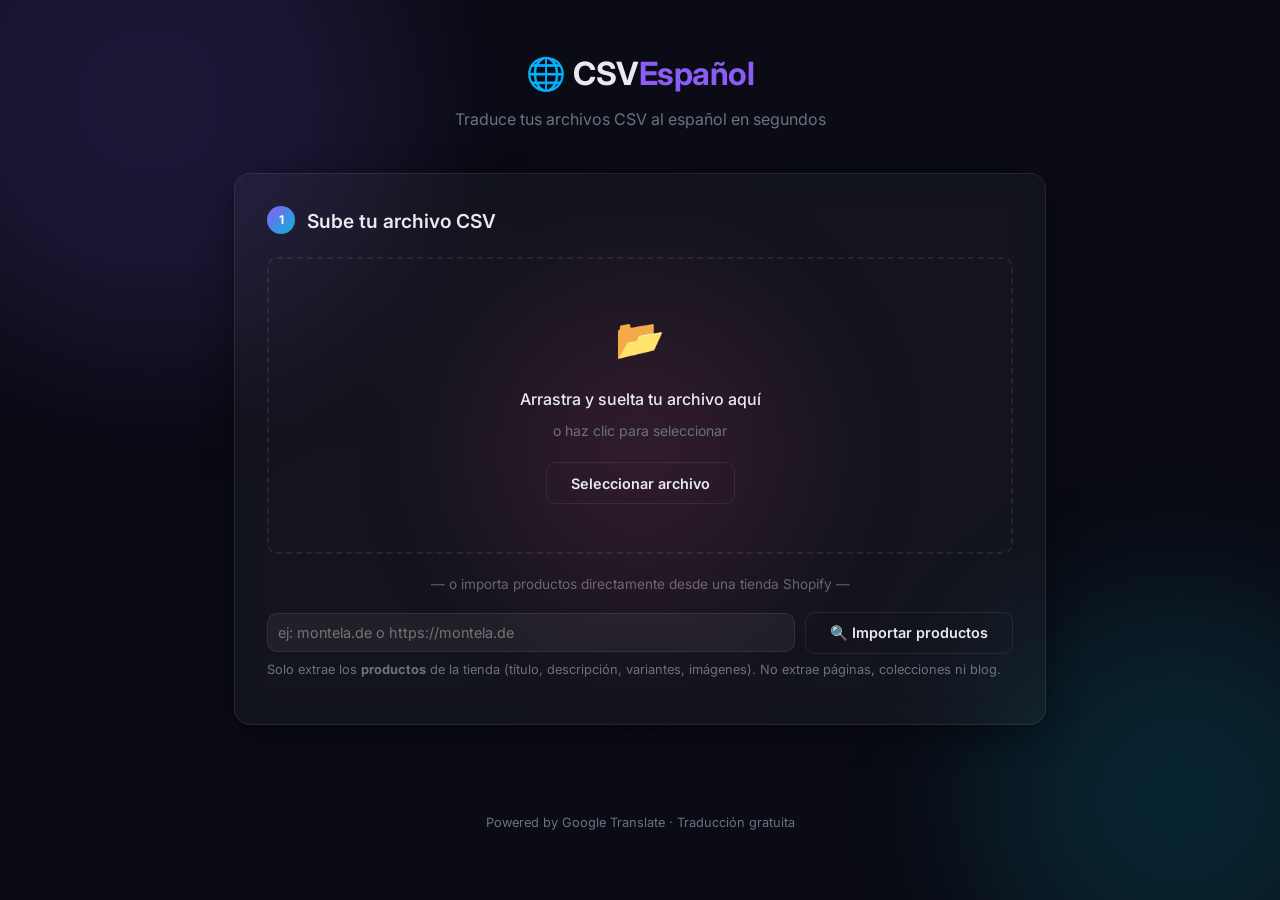
==== public/index.html @ 5ded4c6f "feat: perfected CSV selection flow and synchronized UX with URL import" ====
<!DOCTYPE html>
<html lang="es">

<head>
  <meta charset="UTF-8" />
  <meta name="viewport" content="width=device-width, initial-scale=1.0" />
  <title>CSV Traductor al Español</title>
  <meta name="description"
    content="Traduce archivos CSV al español de forma rápida y sencilla. Sube tu archivo, selecciona las columnas y descarga el resultado." />
  <link rel="preconnect" href="https://fonts.googleapis.com" />
  <link rel="preconnect" href="https://fonts.gstatic.com" crossorigin />
  <link href="https://fonts.googleapis.com/css2?family=Inter:wght@300;400;500;600;700&display=swap" rel="stylesheet" />
  <!-- Cache-busting: always load the latest CSS -->
  <script>
    (function () {
      var v = Date.now();
      var l = document.createElement('link');
      l.rel = 'stylesheet'; l.href = 'style.css?v=' + v;
      document.head.appendChild(l);
    })();
  </script>
</head>

<body>
  <div class="bg-orbs">
    <div class="orb orb-1"></div>
    <div class="orb orb-2"></div>
    <div class="orb orb-3"></div>
  </div>

  <header class="header">
    <div class="logo">
      <span class="logo-icon">🌐</span>
      <span class="logo-text">CSV<span class="accent">Español</span></span>
    </div>
    <p class="tagline">Traduce tus archivos CSV al español en segundos</p>
  </header>

  <main class="main">

    <!-- STEP 1: Upload -->
    <section class="card" id="step-upload">
      <div class="step-badge">1</div>
      <h2>Sube tu archivo CSV</h2>
      <div class="drop-zone" id="dropZone">
        <div class="drop-icon">📂</div>
        <p class="drop-title">Arrastra y suelta tu archivo aquí</p>
        <p class="drop-sub">o haz clic para seleccionar</p>
        <input type="file" id="fileInput" accept=".csv" hidden />
        <button class="btn btn-outline" id="browseBtn">Seleccionar archivo</button>
      </div>
      <div class="file-info hidden" id="fileInfo">
        <span class="file-icon">📄</span>
        <span id="fileName"></span>
        <span id="fileSize" class="muted"></span>
        <button class="btn-icon" id="removeFile" title="Eliminar archivo">✕</button>
      </div>

      <!-- Importar desde URL de tienda Shopify -->
      <div class="import-url-section">
        <div class="import-divider">— o importa productos directamente desde una tienda Shopify —</div>
        <div class="import-url-row">
          <input type="text" id="shopifyImportUrl" class="select" placeholder="ej: montela.de o https://montela.de"
            style="flex:1;padding:10px;" />
          <button class="btn btn-outline" id="importFromUrlBtn">🔍 Importar productos</button>
        </div>
        <p class="config-hint" style="margin-top:6px;">Solo extrae los <strong>productos</strong> de la tienda (título,
          descripción, variantes, imágenes). No extrae páginas, colecciones ni blog.</p>
        <p id="importStatus" class="config-hint hidden" style="margin-top:6px;"></p>
      </div>
    </section>

    <!-- STEP 2: Seleccionar productos -->
    <section class="card hidden" id="step-select">
      <div class="step-badge">2</div>
      <h2>Selecciona los productos a traducir</h2>
      <div class="select-actions">
        <span id="selectProductCount" style="color:rgba(255,255,255,0.6);font-size:0.9rem;">0 seleccionados</span>
        <button class="btn-text" id="selectAllProducts">Seleccionar todos</button>
        <button class="btn-text" id="deselectAllProducts">Deseleccionar todos</button>
        <button class="btn-text" id="backToUpload" style="margin-left:auto;">← Volver</button>
      </div>
      <input type="text" id="productSearchInput" placeholder="🔍 Buscar producto por nombre..."
        style="width:100%;padding:9px 14px;border-radius:8px;border:1px solid rgba(255,255,255,0.15);background:rgba(255,255,255,0.08);color:#fff;font-size:0.9rem;margin-bottom:12px;box-sizing:border-box;outline:none;" />
      <div class="products-grid" id="productsGrid"></div>
      <button class="btn btn-primary" id="continueWithSelected" disabled style="margin-top:16px;">
        ✨ Traducir seleccionados
      </button>
    </section>

    <!-- STEP 3 (was 2): Configure -->
    <section class="card hidden" id="step-configure">
      <div class="step-badge">3</div>
      <h2>Configura la traducción</h2>

      <!-- Stats Display -->
      <div class="stats-container" id="statsContainer">
        <div class="stat-card">
          <span class="stat-icon">📦</span>
          <div class="stat-info">
            <span class="stat-value" id="countProducts">-</span>
            <span class="stat-label">Productos únicos</span>
          </div>
        </div>
        <div class="stat-card">
          <span class="stat-icon">📑</span>
          <div class="stat-info">
            <span class="stat-value" id="countVariants">-</span>
            <span class="stat-label">Variantes totales</span>
          </div>
        </div>
      </div>

      <div class="config-row">
        <label class="config-label">Idioma de origen</label>
        <select id="sourceLang" class="select">
          <option value="auto" selected>Detectar automáticamente ✨</option>
          <option value="en">Inglés</option>
          <option value="de">Alemán</option>
          <option value="nl">Neerlandés</option>
          <option value="fr">Francés</option>
          <option value="it">Italiano</option>
          <option value="pt">Portugués</option>
          <option value="zh">Chino</option>
          <option value="tr">Turco</option>
          <option value="ru">Ruso</option>
          <option value="ja">Japonés</option>
        </select>
      </div>


      <div class="config-row">
        <label class="config-label">🏷️ Nombre del Vendedor (Shopify Vendor)</label>
        <p class="config-hint">Este nombre se aplicará a la columna "Vendor" en el archivo exportado</p>
        <input type="text" id="brandName" class="select" placeholder="Ej: Rovelli Maison" value="Rovelli Maison"
          style="width:100%;padding:10px;border-radius:8px;border:1px solid rgba(255,255,255,0.15);background:rgba(255,255,255,0.05);color:#fff;font-size:0.95rem;" />
      </div>

      <div class="config-row">
        <div class="config-label-row">
          <label class="config-label">Columnas a traducir</label>
          <span class="selection-counter" id="selectedCount">0 seleccionadas</span>
        </div>
        <p class="config-hint">Selecciona las columnas que contienen texto a traducir</p>
        <div class="columns-grid" id="columnsGrid"></div>
        <div class="columns-actions">
          <button class="btn-text" id="selectAll">Seleccionar todas</button>
          <button class="btn-text" id="deselectAll">Deseleccionar todas</button>
        </div>
      </div>




      <button class="btn btn-primary" id="translateBtn">
        <span class="btn-icon-left">✨</span> Traducir al Español
      </button>
    </section>

    <!-- STEP 3: Progress -->
    <section class="card hidden" id="step-progress">
      <div class="step-badge">3</div>
      <h2>Traduciendo...</h2>
      <div class="progress-info">
        <span id="progressText">Preparando traducción...</span>
        <span id="progressPercent">0%</span>
      </div>
      <div class="progress-bar-track">
        <div class="progress-bar-fill" id="progressFill"></div>
      </div>
      <p class="muted center" id="progressDetail">Esto puede tardar unos minutos dependiendo del tamaño del archivo.</p>

      <!-- Real-time Verification Panel -->
      <div id="verificationPanel" class="hidden"
        style="margin-top:1.2rem;padding:1rem 1.5rem;border-radius:12px;background:rgba(255,255,255,0.04);border:1px solid rgba(255,255,255,0.08);">
        <p style="margin:0 0 0.6rem;font-weight:600;font-size:0.95rem;color:#c4b5fd;">🔍 Verificación en tiempo real</p>
        <div style="display:flex;gap:1.5rem;flex-wrap:wrap;">
          <div style="display:flex;align-items:center;gap:0.4rem;">
            <span style="color:#4ade80;font-size:1.1rem;">✅</span>
            <span style="font-size:0.9rem;color:#aaa;">Exitosas:</span>
            <strong id="verifySuccess" style="color:#4ade80;">0</strong>
          </div>
          <div style="display:flex;align-items:center;gap:0.4rem;">
            <span style="color:#ff4d4d;font-size:1.1rem;">⚠️</span>
            <span style="font-size:0.9rem;color:#aaa;">Fallidas:</span>
            <strong id="verifyFailed" style="color:#4ade80;">0</strong>
          </div>
        </div>
        <p id="verifyRetrying" style="margin:0.5rem 0 0;font-size:0.85rem;color:#fbbf24;"></p>
      </div>
    </section>

    <!-- STEP 4: Result -->
    <section class="card hidden" id="step-result">
      <div class="step-badge">4</div>
      <h2>¡Traducción completada! 🎉</h2>
      <div class="result-stats" id="resultStats"></div>

      <div class="result-tabs" style="margin-top: 2rem;">
        <button class="tab active" data-tab="translated">Traducido</button>
        <button class="tab" data-tab="comparison">Comparación</button>
      </div>

      <div class="tab-content" id="tab-translated">
        <div class="table-wrapper">
          <table class="preview-table" id="resultTable"></table>
        </div>
      </div>
      <div class="tab-content hidden" id="tab-comparison">
        <div class="table-wrapper">
          <table class="preview-table" id="comparisonTable"></table>
        </div>
      </div>

      <div class="result-actions">
        <button class="btn btn-primary" id="downloadBtn">⬇️ Descargar CSV Traducido</button>
        <button class="btn btn-outline" id="startOverBtn">🔄 Traducir otro archivo</button>
      </div>
    </section>

    <!-- SHARED Shopify Import Card -->
    <section class="card hidden" id="shopifyStep">
      <div class="step-badge" style="background: #95bf47;">🛍️</div>
      <h2>Importar directamente a Shopify</h2>
      <div class="shopify-import-panel" style="margin-top: 0;">
        <p class="config-hint" style="margin-bottom: 16px;">Introduce las credenciales de tu tienda para subir los
          productos traducidos automáticamente.</p>

        <div class="shopify-creds-row">
          <input id="shopifyDestStore" type="text" placeholder="mi-tienda.myshopify.com" class="select"
            style="flex:1;padding:10px;" />
          <div style="position:relative;flex:1;">
            <input id="shopifyDestToken" type="password" placeholder="Access token (shpat_...)" class="select"
              style="width:100%;padding:10px;box-sizing:border-box;" />
            <button id="shopifyTokenToggle"
              style="position:absolute;right:10px;top:50%;transform:translateY(-50%);background:none;border:none;cursor:pointer;color:rgba(255,255,255,0.5);font-size:0.85rem;">👁</button>
          </div>
          <button class="btn btn-outline" id="shopifyTestConn">🔗 Verificar</button>
        </div>
        <p id="shopifyConnStatus" class="config-hint" style="display:none;margin-top:8px;"></p>
        <details style="margin:10px 0;">
          <summary style="cursor:pointer;font-size:0.82rem;color:rgba(255,255,255,0.45);">¿Cómo obtener el Access Token?
          </summary>
          <ol style="font-size:0.82rem;color:rgba(255,255,255,0.55);margin:8px 0 0 16px;line-height:1.8;">
            <li>Ve a tu Shopify Admin → <strong>Settings → Apps → Develop apps</strong></li>
            <li>Crea una nueva app (dale cualquier nombre)</li>
            <li>En <strong>Configuration</strong> → Admin API scopes: activa <code>write_products</code> y
              <code>read_products</code></li>
            <li>Haz clic en <strong>Install app</strong></li>
            <li>Copia el <strong>Admin API access token</strong> (empieza por <code>shpat_</code>)</li>
          </ol>
        </details>
        <button class="btn btn-primary" id="shopifyDirectImport" disabled style="width:100%;margin-top:12px;">🚀
          Importar productos a Shopify</button>
        <div id="shopifyImportLog"
          style="display:none;margin-top:16px;max-height:260px;overflow-y:auto;border-radius:10px;border:1px solid rgba(255,255,255,0.08);padding:12px;font-size:0.85rem;">
        </div>
      </div>
    </section>

  </main>

  <!-- MODALS -->


  <footer class="footer">
    <p>Powered by Google Translate · Traducción gratuita</p>
  </footer>

  <!-- Copy Modal -->
  <div class="modal-overlay hidden" id="copyModal">
    <div class="modal-box">
      <div class="modal-header">
        <h3>📥 Tu CSV traducido</h3>
        <button class="btn-icon" id="closeCopyModal">✕</button>
      </div>
      <p class="modal-hint">Si la descarga automática no funcionó, copia el contenido de abajo y pégalo en un archivo
        <strong>.csv</strong> nuevo.
      </p>
      <textarea id="csvTextarea" class="csv-textarea" readonly spellcheck="false"></textarea>
      <div class="modal-actions">
        <button class="btn btn-primary" id="copyClipboardBtn">📋 Copiar al portapapeles</button>
        <button class="btn btn-outline" id="closeCopyModal2"
          onclick="document.getElementById('copyModal').classList.add('hidden')">Cerrar</button>
      </div>
    </div>
  </div>


  <!-- Cache-busting: always load the latest JS -->
  <script>
    (function () {
      var s = document.createElement('script');
      s.src = 'app.js?v=' + Date.now();
      document.body.appendChild(s);
    })();
  </script>

</body>

</html>
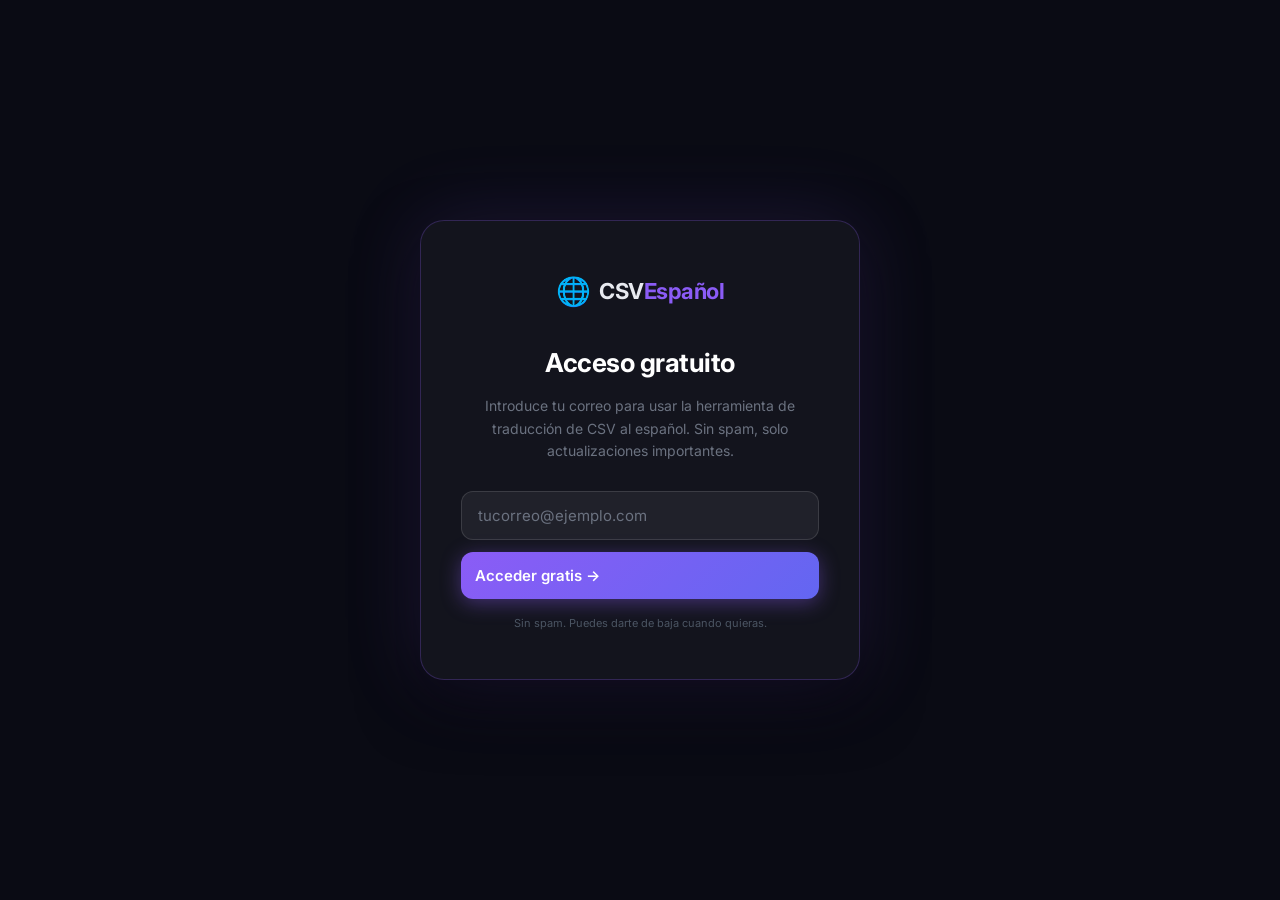
==== commit dcf9dc0a: "Add email gate: require email to access the tool - Full-screen modal blocks the app until user enter" ====
--- a/public/index.html
+++ b/public/index.html
@@ -22,6 +22,37 @@
 </head>
 
 <body>
+
+  <!-- ── Email Gate ── -->
+  <div id="emailGate" class="email-gate">
+    <div class="email-gate-card">
+      <div class="email-gate-logo">
+        <span class="logo-icon">🌐</span>
+        <span class="logo-text">CSV<span class="accent">Español</span></span>
+      </div>
+      <h2 class="email-gate-title">Acceso gratuito</h2>
+      <p class="email-gate-sub">Introduce tu correo para usar la herramienta de traducción de CSV al español. Sin spam, solo actualizaciones importantes.</p>
+      <form id="emailGateForm" class="email-gate-form" novalidate>
+        <div class="email-gate-input-wrap">
+          <input
+            type="email"
+            id="emailGateInput"
+            class="email-gate-input"
+            placeholder="tucorreo@ejemplo.com"
+            autocomplete="email"
+            required
+          />
+        </div>
+        <button type="submit" class="btn btn-primary email-gate-btn" id="emailGateBtn">
+          Acceder gratis →
+        </button>
+        <p id="emailGateError" class="email-gate-error hidden">Introduce un correo electrónico válido.</p>
+      </form>
+      <p class="email-gate-legal">Sin spam. Puedes darte de baja cuando quieras.</p>
+    </div>
+  </div>
+
+  <div id="appContent" class="app-content-hidden">
   <div class="bg-orbs">
     <div class="orb orb-1"></div>
     <div class="orb orb-2"></div>
@@ -296,6 +327,8 @@
     })();
   </script>
 
+  </div><!-- /appContent -->
+
 </body>
 
 </html>
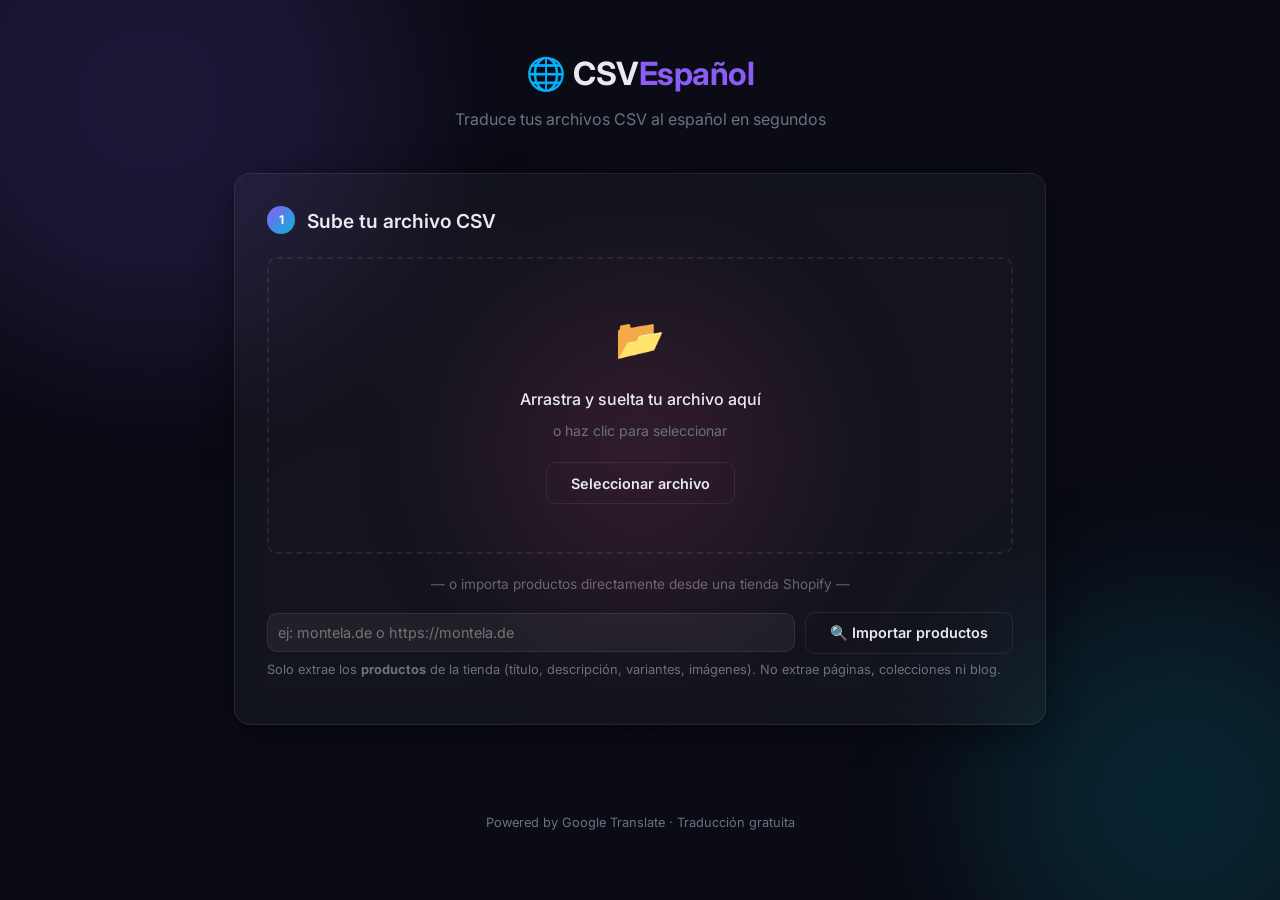
==== commit aaf5e540: "Remove email gate entirely Co-Authored-By: Claude Sonnet 4.6 <noreply@anthropic.com>" ====
--- a/public/index.html
+++ b/public/index.html
@@ -22,37 +22,6 @@
 </head>
 
 <body>
-
-  <!-- ── Email Gate ── -->
-  <div id="emailGate" class="email-gate">
-    <div class="email-gate-card">
-      <div class="email-gate-logo">
-        <span class="logo-icon">🌐</span>
-        <span class="logo-text">CSV<span class="accent">Español</span></span>
-      </div>
-      <h2 class="email-gate-title">Acceso gratuito</h2>
-      <p class="email-gate-sub">Introduce tu correo para usar la herramienta de traducción de CSV al español. Sin spam, solo actualizaciones importantes.</p>
-      <form id="emailGateForm" class="email-gate-form" novalidate>
-        <div class="email-gate-input-wrap">
-          <input
-            type="email"
-            id="emailGateInput"
-            class="email-gate-input"
-            placeholder="tucorreo@ejemplo.com"
-            autocomplete="email"
-            required
-          />
-        </div>
-        <button type="submit" class="btn btn-primary email-gate-btn" id="emailGateBtn">
-          Acceder gratis →
-        </button>
-        <p id="emailGateError" class="email-gate-error hidden">Introduce un correo electrónico válido.</p>
-      </form>
-      <p class="email-gate-legal">Sin spam. Puedes darte de baja cuando quieras.</p>
-    </div>
-  </div>
-
-  <div id="appContent" class="app-content-hidden">
   <div class="bg-orbs">
     <div class="orb orb-1"></div>
     <div class="orb orb-2"></div>
@@ -327,8 +296,6 @@
     })();
   </script>
 
-  </div><!-- /appContent -->
-
 </body>
 
 </html>
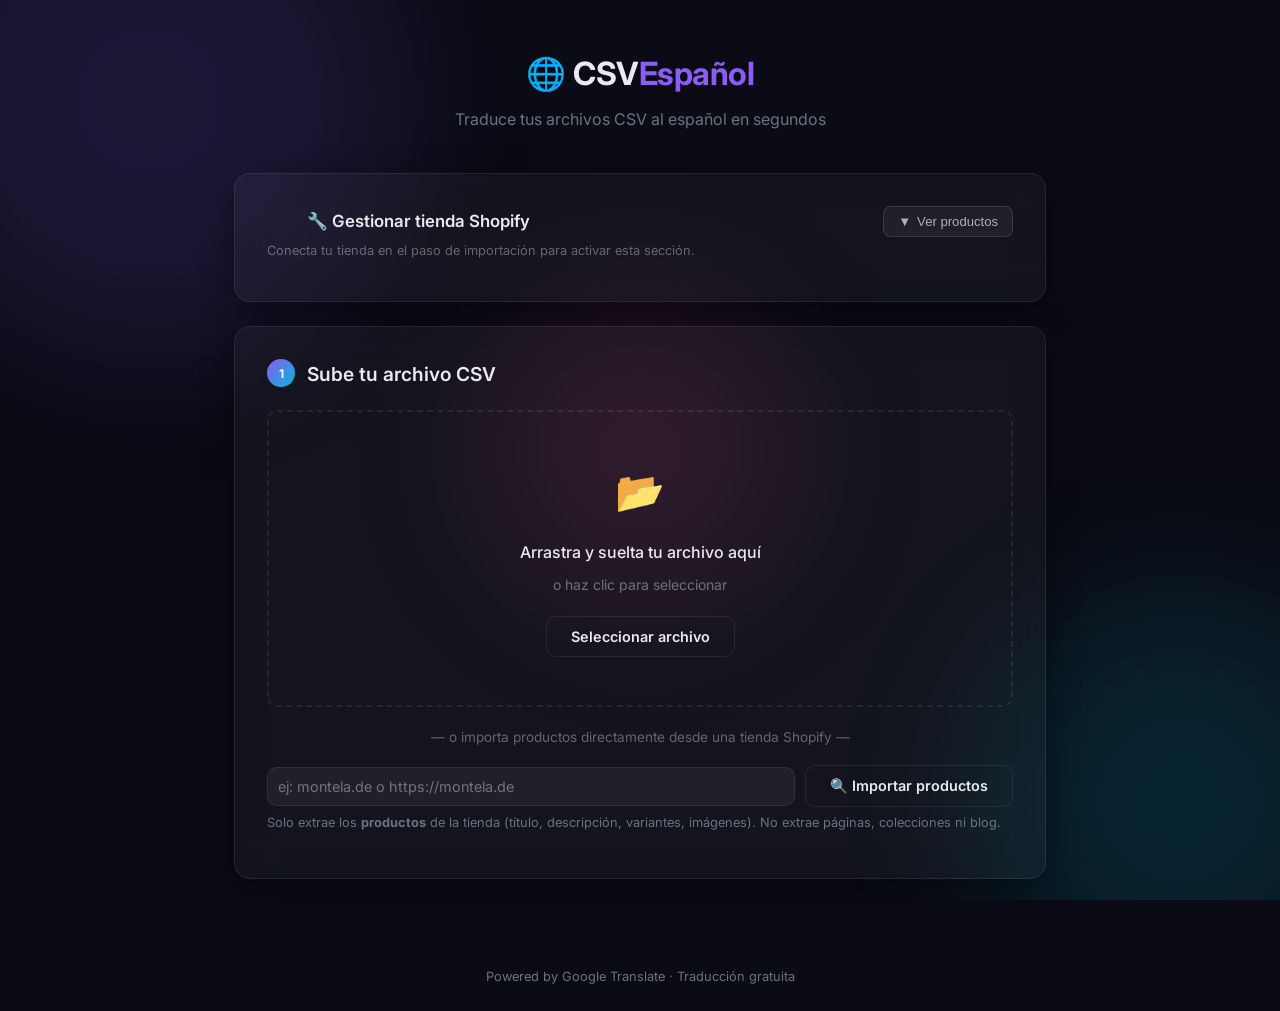
==== commit 08f8041c: "Move management panel to top of page Relocate the Shopify management panel from inside the import st" ====
--- a/public/index.html
+++ b/public/index.html
@@ -38,6 +38,47 @@
 
   <main class="main">
 
+    <!-- ── Panel de gestión de tienda ── -->
+    <section class="card" id="mgmtSection">
+      <div style="display:flex;align-items:center;justify-content:space-between;flex-wrap:wrap;gap:10px;margin-bottom:4px;">
+        <h2 style="margin:0;font-size:1.05rem;">🔧 Gestionar tienda Shopify</h2>
+        <button id="mgmtToggleBtn" disabled
+          style="display:flex;align-items:center;gap:6px;background:rgba(255,255,255,0.05);border:1px solid rgba(255,255,255,0.12);border-radius:8px;padding:7px 14px;color:rgba(255,255,255,0.65);font-size:0.82rem;cursor:pointer;">
+          <span id="mgmtToggleArrow">▼</span> Ver productos
+        </button>
+      </div>
+      <p id="mgmtConnHint" style="font-size:0.8rem;color:rgba(255,255,255,0.35);margin:0 0 8px;">Conecta tu tienda en el paso de importación para activar esta sección.</p>
+
+      <div id="mgmtPanel" style="display:none;margin-top:12px;">
+
+        <!-- Barra de acciones y búsqueda -->
+        <div style="display:flex;gap:8px;flex-wrap:wrap;margin-bottom:12px;align-items:center;">
+          <input id="mgmtSearch" type="text" placeholder="🔍 Buscar producto..."
+            style="flex:1;min-width:160px;padding:8px 12px;border-radius:8px;border:1px solid rgba(255,255,255,0.15);background:rgba(255,255,255,0.05);color:#fff;font-size:0.85rem;" />
+          <button id="mgmtLoadBtn"
+            style="padding:8px 14px;border-radius:8px;border:1px solid rgba(255,255,255,0.2);background:rgba(255,255,255,0.06);color:rgba(255,255,255,0.8);font-size:0.82rem;cursor:pointer;white-space:nowrap;">
+            ↻ Cargar
+          </button>
+          <button id="mgmtDeleteSelectedBtn"
+            style="display:none;padding:8px 14px;border-radius:8px;border:1px solid rgba(239,68,68,0.4);background:rgba(239,68,68,0.1);color:#f87171;font-size:0.82rem;cursor:pointer;white-space:nowrap;">
+            🗑️ Eliminar seleccionados
+          </button>
+        </div>
+
+        <p id="mgmtStatus" style="font-size:0.82rem;color:rgba(255,255,255,0.45);margin-bottom:10px;display:none;"></p>
+
+        <!-- Lista de productos -->
+        <div id="mgmtList" style="display:flex;flex-direction:column;gap:8px;"></div>
+
+        <!-- Paginación -->
+        <div style="display:flex;justify-content:center;gap:10px;margin-top:12px;">
+          <button id="mgmtPrevBtn" style="display:none;padding:6px 16px;border-radius:8px;border:1px solid rgba(255,255,255,0.15);background:rgba(255,255,255,0.05);color:rgba(255,255,255,0.6);font-size:0.82rem;cursor:pointer;">← Anterior</button>
+          <button id="mgmtNextBtn" style="display:none;padding:6px 16px;border-radius:8px;border:1px solid rgba(255,255,255,0.15);background:rgba(255,255,255,0.05);color:rgba(255,255,255,0.6);font-size:0.82rem;cursor:pointer;">Siguiente →</button>
+        </div>
+
+      </div>
+    </section>
+
     <!-- STEP 1: Upload -->
     <section class="card" id="step-upload">
       <div class="step-badge">1</div>
@@ -223,38 +264,109 @@
       <div class="step-badge" style="background: #95bf47;">🛍️</div>
       <h2>Importar directamente a Shopify</h2>
       <div class="shopify-import-panel" style="margin-top: 0;">
-        <p class="config-hint" style="margin-bottom: 16px;">Introduce las credenciales de tu tienda para subir los
-          productos traducidos automáticamente.</p>
-
-        <div class="shopify-creds-row">
-          <input id="shopifyDestStore" type="text" placeholder="mi-tienda.myshopify.com" class="select"
-            style="flex:1;padding:10px;" />
-          <div style="position:relative;flex:1;">
-            <input id="shopifyDestToken" type="password" placeholder="Access token (shpat_...)" class="select"
-              style="width:100%;padding:10px;box-sizing:border-box;" />
-            <button id="shopifyTokenToggle"
-              style="position:absolute;right:10px;top:50%;transform:translateY(-50%);background:none;border:none;cursor:pointer;color:rgba(255,255,255,0.5);font-size:0.85rem;">👁</button>
-          </div>
-          <button class="btn btn-outline" id="shopifyTestConn">🔗 Verificar</button>
-        </div>
-        <p id="shopifyConnStatus" class="config-hint" style="display:none;margin-top:8px;"></p>
-        <details style="margin:10px 0;">
-          <summary style="cursor:pointer;font-size:0.82rem;color:rgba(255,255,255,0.45);">¿Cómo obtener el Access Token?
-          </summary>
-          <ol style="font-size:0.82rem;color:rgba(255,255,255,0.55);margin:8px 0 0 16px;line-height:1.8;">
-            <li>Ve a tu Shopify Admin → <strong>Settings → Apps → Develop apps</strong></li>
-            <li>Crea una nueva app (dale cualquier nombre)</li>
-            <li>En <strong>Configuration</strong> → Admin API scopes: activa <code>write_products</code> y
-              <code>read_products</code></li>
-            <li>Haz clic en <strong>Install app</strong></li>
-            <li>Copia el <strong>Admin API access token</strong> (empieza por <code>shpat_</code>)</li>
-          </ol>
-        </details>
+        <p class="config-hint" style="margin-bottom: 16px;">Conecta tu tienda Shopify para subir los productos traducidos automáticamente.</p>
+
+        <!-- ── BLOQUE 1: Configuración OAuth (credenciales de Partner App) ── -->
+        <div id="oauthConfigBlock" style="background:rgba(150,191,72,0.06);border:1px solid rgba(150,191,72,0.25);border-radius:12px;padding:16px;margin-bottom:16px;">
+          <div style="display:flex;align-items:center;justify-content:space-between;margin-bottom:12px;">
+            <div style="display:flex;align-items:center;gap:8px;">
+              <span style="font-size:1.1rem;">🔑</span>
+              <strong style="font-size:0.95rem;color:#96bf48;">Credenciales de tu Shopify Partner App</strong>
+            </div>
+            <span id="oauthConfigSaved" style="display:none;font-size:0.78rem;color:#4ade80;">✅ Guardado</span>
+          </div>
+
+          <p style="font-size:0.82rem;color:rgba(255,255,255,0.5);margin-bottom:12px;line-height:1.5;">
+            Introduce tu <strong style="color:rgba(255,255,255,0.75);">Client ID</strong> y
+            <strong style="color:rgba(255,255,255,0.75);">Client Secret</strong> de tu app en
+            <a href="https://partners.shopify.com" target="_blank" style="color:#96bf48;">partners.shopify.com</a>.
+            Se guardan en este navegador y no se comparten con nadie.
+          </p>
+
+          <div style="display:flex;flex-direction:column;gap:8px;margin-bottom:10px;">
+            <input id="oauthClientId" type="text" placeholder="Client ID  (ej: abc123def456…)"
+              style="width:100%;padding:9px 12px;border-radius:8px;border:1px solid rgba(150,191,72,0.3);background:rgba(255,255,255,0.05);color:#fff;font-size:0.88rem;font-family:monospace;box-sizing:border-box;" />
+            <div style="position:relative;">
+              <input id="oauthClientSecret" type="password" placeholder="Client Secret  (shpss_… o similar)"
+                style="width:100%;padding:9px 36px 9px 12px;border-radius:8px;border:1px solid rgba(150,191,72,0.3);background:rgba(255,255,255,0.05);color:#fff;font-size:0.88rem;font-family:monospace;box-sizing:border-box;" />
+              <button id="oauthSecretToggle" type="button"
+                style="position:absolute;right:10px;top:50%;transform:translateY(-50%);background:none;border:none;cursor:pointer;color:rgba(255,255,255,0.4);font-size:0.85rem;">👁</button>
+            </div>
+          </div>
+
+          <div style="display:flex;align-items:center;gap:8px;flex-wrap:wrap;">
+            <button id="oauthSaveBtn"
+              style="background:#96bf48;color:#fff;border:none;border-radius:8px;padding:8px 18px;font-size:0.88rem;font-weight:600;cursor:pointer;">
+              Guardar credenciales
+            </button>
+            <details style="font-size:0.78rem;color:rgba(255,255,255,0.4);margin-top:2px;">
+              <summary style="cursor:pointer;font-weight:600;color:rgba(255,255,255,0.55);">📖 Guía paso a paso — cómo crear la app en Shopify Partners</summary>
+              <div style="margin-top:10px;display:flex;flex-direction:column;gap:10px;">
+
+                <!-- Paso 1 -->
+                <div style="background:rgba(255,255,255,0.04);border-radius:8px;padding:10px 12px;">
+                  <p style="margin:0 0 4px;font-weight:700;color:rgba(255,255,255,0.7);">① Crear la app</p>
+                  <ol style="margin:0 0 0 14px;line-height:1.9;color:rgba(255,255,255,0.5);">
+                    <li>Ve a <a href="https://partners.shopify.com" target="_blank" style="color:#96bf48;">partners.shopify.com</a> y crea una cuenta gratuita (si no tienes)</li>
+                    <li>En el dashboard: <strong>Apps → Create app → Create app manually</strong></li>
+                    <li>Ponle cualquier nombre (ej: <em>"CSV Traductor"</em>) y haz clic en <strong>Create</strong></li>
+                  </ol>
+                </div>
+
+                <!-- Paso 2 -->
+                <div style="background:rgba(255,255,255,0.04);border-radius:8px;padding:10px 12px;">
+                  <p style="margin:0 0 4px;font-weight:700;color:rgba(255,255,255,0.7);">② Configurar las URLs <span style="color:#f87171;font-weight:400;">(paso crítico)</span></p>
+                  <p style="margin:0 0 6px;color:rgba(255,255,255,0.4);line-height:1.6;">
+                    Ve a <strong>App setup</strong> → sección <strong>URLs</strong> y rellena los dos campos:
+                  </p>
+                  <div style="background:rgba(0,0,0,0.3);border-radius:6px;padding:8px 10px;margin-bottom:6px;">
+                    <p style="margin:0 0 2px;font-size:0.75rem;color:rgba(255,255,255,0.35);text-transform:uppercase;letter-spacing:0.05em;">App URL</p>
+                    <code style="color:#96bf48;word-break:break-all;">https://csv-translator-gray.vercel.app</code>
+                  </div>
+                  <div style="background:rgba(0,0,0,0.3);border-radius:6px;padding:8px 10px;">
+                    <p style="margin:0 0 2px;font-size:0.75rem;color:rgba(255,255,255,0.35);text-transform:uppercase;letter-spacing:0.05em;">Allowed redirection URL(s)</p>
+                    <code style="color:#96bf48;word-break:break-all;">https://csv-translator-gray.vercel.app/oauth_callback.html</code>
+                  </div>
+                  <p style="margin:6px 0 0;color:rgba(255,255,255,0.35);font-style:italic;">
+                    ⚠️ Si ves <code>http://localhost</code> en alguno de estos campos, sustitúyelo por las URLs de arriba. De lo contrario, Shopify rechazará la conexión.
+                  </p>
+                </div>
+
+                <!-- Paso 3 -->
+                <div style="background:rgba(255,255,255,0.04);border-radius:8px;padding:10px 12px;">
+                  <p style="margin:0 0 4px;font-weight:700;color:rgba(255,255,255,0.7);">③ Copiar las credenciales</p>
+                  <ol style="margin:0 0 0 14px;line-height:1.9;color:rgba(255,255,255,0.5);">
+                    <li>Haz clic en <strong>Save</strong></li>
+                    <li>En la misma página verás el <strong>Client ID</strong> y el <strong>Client secret</strong></li>
+                    <li>Cópialos y pégalos en los campos de arriba → <strong>Guardar credenciales</strong></li>
+                  </ol>
+                </div>
+
+              </div>
+            </details>
+          </div>
+        </div>
+
+        <!-- ── BLOQUE 2: Botón de conexión OAuth ── -->
+        <div style="margin-bottom:16px;">
+          <div style="display:flex;align-items:center;gap:10px;flex-wrap:wrap;">
+            <input id="shopifyOAuthStore" type="text" placeholder="mi-tienda.myshopify.com" class="select"
+              style="flex:1;min-width:200px;padding:10px;" />
+            <button id="shopifyOAuthBtn"
+              style="display:flex;align-items:center;gap:8px;background:#96bf48;color:#fff;border:none;border-radius:10px;padding:10px 18px;font-size:0.92rem;font-weight:600;cursor:pointer;white-space:nowrap;transition:opacity 0.2s;">
+              <svg width="18" height="18" viewBox="0 0 24 24" fill="currentColor" style="flex-shrink:0"><path d="M15.337 23.979l4.639-1.162s-1.894-12.818-1.906-12.898c-.013-.08-.08-.134-.16-.134s-1.44-.099-1.44-.099-.96-.96-1.067-1.067v15.36zM11.64.107c-.02 0-.04.007-.053.02L9.979 1.734c-.974-.28-2.027-.427-3.066-.427C3.62 1.307.667 4.26.667 7.553c0 1.88.907 3.467 2.294 4.494l-1.12 3.346s1.6 1.6 5.6 1.6c.747 0 1.44-.08 2.08-.214l.373 2.534c.12.827.8 1.44 1.64 1.44h.053c.84 0 1.52-.613 1.64-1.44l1.48-10.053a.88.88 0 00-.88-1.013H12.8c-.493 0-.893.4-.893.893v.107c0 .373.24.72.6.84.52.173.893.653.893 1.213 0 .72-.587 1.307-1.307 1.307s-1.307-.587-1.307-1.307V9.333c0-.72.587-1.307 1.307-1.307h.507c1.573 0 2.84-1.267 2.84-2.84s-1.267-2.84-2.84-2.84h-.507c-.813 0-1.573.347-2.107.893L8.56 2.52A6.56 6.56 0 0111.64.107z"/></svg>
+              Conectar con Shopify
+            </button>
+          </div>
+          <p id="shopifyOAuthStatus" style="display:none;margin-top:8px;font-size:0.85rem;"></p>
+        </div>
+
         <button class="btn btn-primary" id="shopifyDirectImport" disabled style="width:100%;margin-top:12px;">🚀
           Importar productos a Shopify</button>
         <div id="shopifyImportLog"
           style="display:none;margin-top:16px;max-height:260px;overflow-y:auto;border-radius:10px;border:1px solid rgba(255,255,255,0.08);padding:12px;font-size:0.85rem;">
         </div>
+
       </div>
     </section>
 
